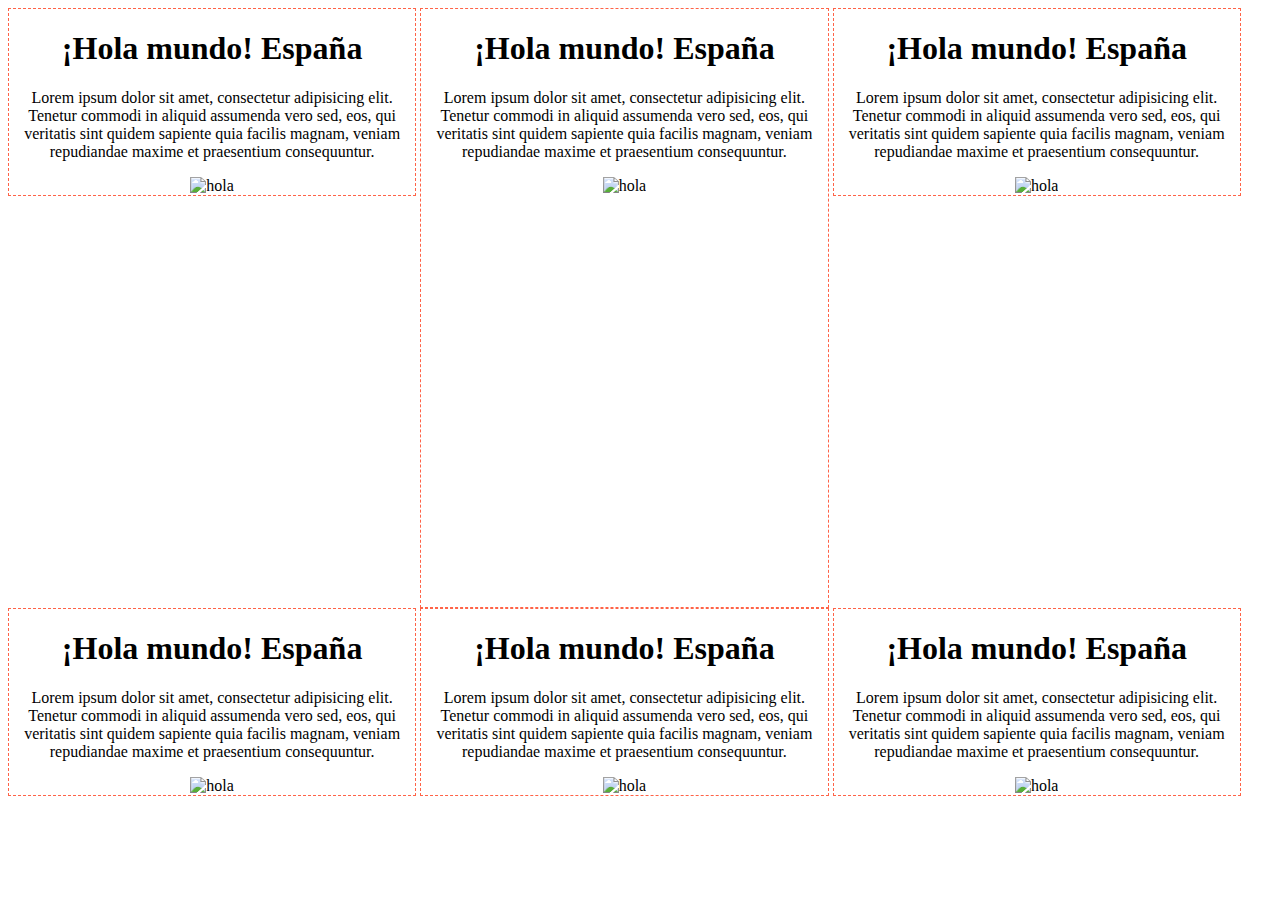
==== LM20/index.html @ 0dda786d "Inicio del directorio LM20" ====
<!DOCTYPE html>
<html lang="es">
    <head>
        <meta charset="UTF-8">
        <meta name="viewport" content="width=device-width, initial-scale=1.0">
        <link rel="stylesheet" href="main.css">
        <title>Document</title>
    </head>
    <body>
        <section>
            <h1>¡Hola mundo! España</h1>
            <p>Lorem ipsum dolor sit amet, consectetur adipisicing elit. Tenetur commodi in aliquid assumenda vero sed, eos, qui veritatis sint quidem sapiente quia facilis magnam, veniam repudiandae maxime et praesentium consequuntur.</p>
            <img src='http://lorempixel.com/300/200/abstract/' alt='hola'/>
        </section>
        <section style="height: 600px;">
            <h1>¡Hola mundo! España</h1>
            <p>Lorem ipsum dolor sit amet, consectetur adipisicing elit. Tenetur commodi in aliquid assumenda vero sed, eos, qui veritatis sint quidem sapiente quia facilis magnam, veniam repudiandae maxime et praesentium consequuntur.</p>
            <img src='http://lorempixel.com/300/200/abstract/' alt='hola'/>
        </section>
        <section>
            <h1>¡Hola mundo! España</h1>
            <p>Lorem ipsum dolor sit amet, consectetur adipisicing elit. Tenetur commodi in aliquid assumenda vero sed, eos, qui veritatis sint quidem sapiente quia facilis magnam, veniam repudiandae maxime et praesentium consequuntur.</p>
            <img src='http://lorempixel.com/300/200/abstract/' alt='hola'/>
        </section>
        <section>
            <h1>¡Hola mundo! España</h1>
            <p>Lorem ipsum dolor sit amet, consectetur adipisicing elit. Tenetur commodi in aliquid assumenda vero sed, eos, qui veritatis sint quidem sapiente quia facilis magnam, veniam repudiandae maxime et praesentium consequuntur.</p>
            <img src='http://lorempixel.com/300/200/abstract/' alt='hola'/>
        </section>
        <section>
            <h1>¡Hola mundo! España</h1>
            <p>Lorem ipsum dolor sit amet, consectetur adipisicing elit. Tenetur commodi in aliquid assumenda vero sed, eos, qui veritatis sint quidem sapiente quia facilis magnam, veniam repudiandae maxime et praesentium consequuntur.</p>
            <img src='http://lorempixel.com/300/200/abstract/' alt='hola'/>
        </section>
        <section>
            <h1>¡Hola mundo! España</h1>
            <p>Lorem ipsum dolor sit amet, consectetur adipisicing elit. Tenetur commodi in aliquid assumenda vero sed, eos, qui veritatis sint quidem sapiente quia facilis magnam, veniam repudiandae maxime et praesentium consequuntur.</p>
            <img src='http://lorempixel.com/300/200/abstract/' alt='hola'/>
        </section>
    </body>
</html>
---- LM20/main.css ----
section {
    display: inline-block;
    /* float: left; */
    width: 32.3%;
    /* padding-left: 1em; */
    margin: auto;
    text-align: center;
    border: 1px dashed tomato;
    box-sizing: border-box;
}

@media (max-width: 920px) {
  img {
      width: 50%;
      /* height: 50%; */
  }
}
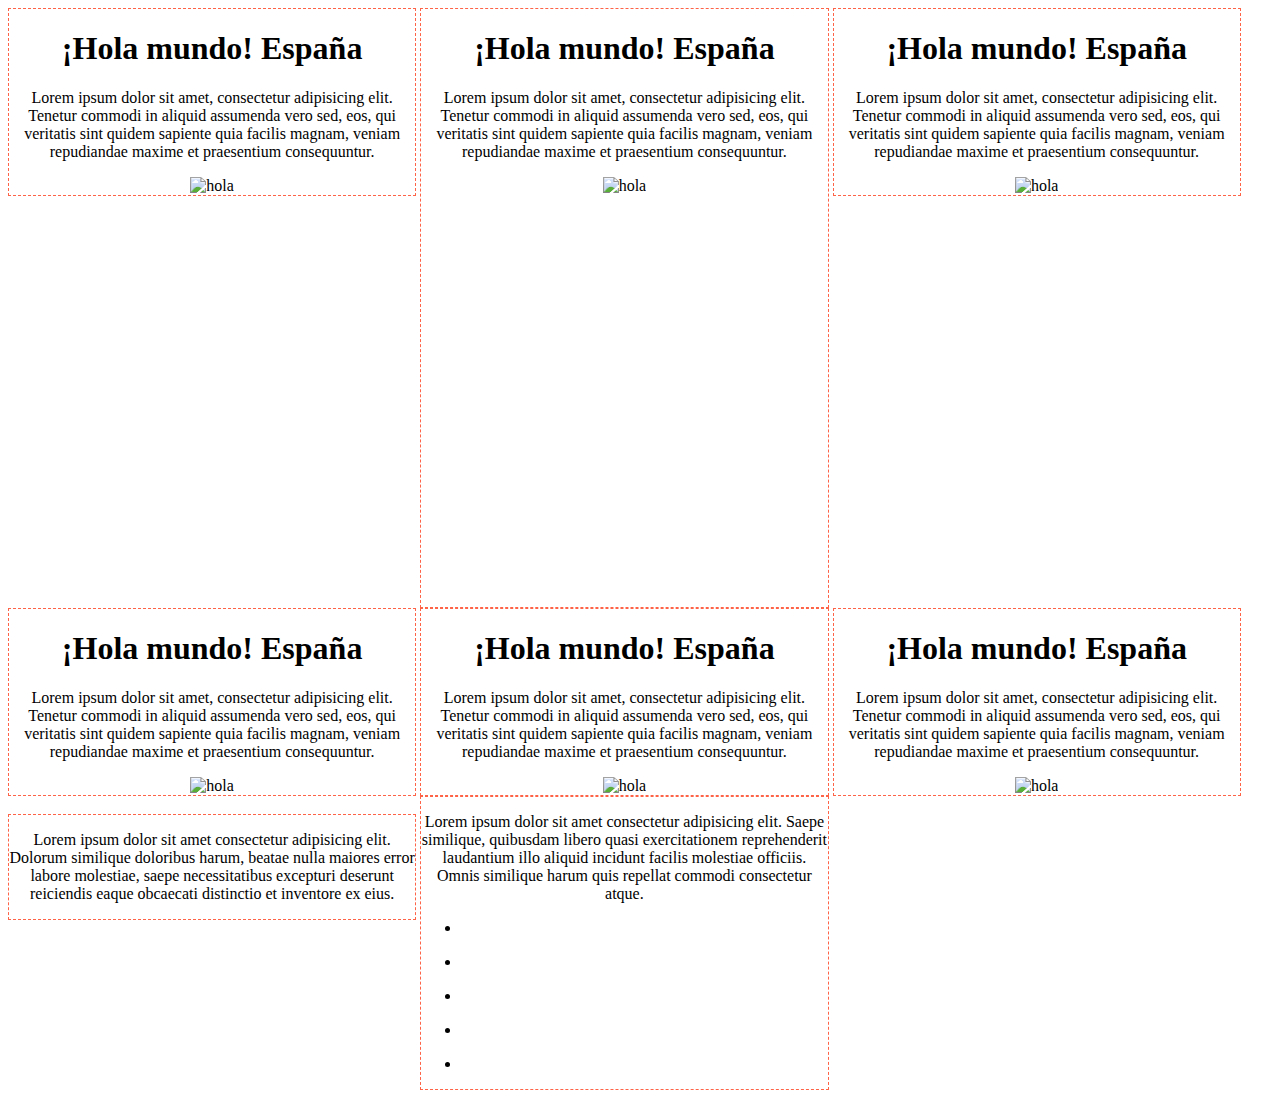
==== commit bb124fca: "Se añade lista desordenada al index" ====
--- a/LM20/index.html
+++ b/LM20/index.html
@@ -38,4 +38,27 @@
             <img src='http://lorempixel.com/300/200/abstract/' alt='hola'/>
         </section>
     </body>
+    <section>
+        <p>Lorem ipsum dolor sit amet consectetur adipisicing elit. Dolorum similique doloribus harum, beatae nulla maiores error labore molestiae, saepe necessitatibus excepturi deserunt reiciendis eaque obcaecati distinctio et inventore ex eius.</p>
+    </section>
+    <section>
+        <p>Lorem ipsum dolor sit amet consectetur adipisicing elit. Saepe similique, quibusdam libero quasi exercitationem reprehenderit laudantium illo aliquid incidunt facilis molestiae officiis. Omnis similique harum quis repellat commodi consectetur atque.</p>
+        <ul>
+            <li>
+                <div></div>
+            </li>
+            <li>
+                <div></div>
+            </li>
+            <li>
+                <div></div>
+            </li>
+            <li>
+                <div></div>
+            </li>
+            <li>
+                <div></div>
+            </li>
+        </ul>
+    </section>
 </html>
